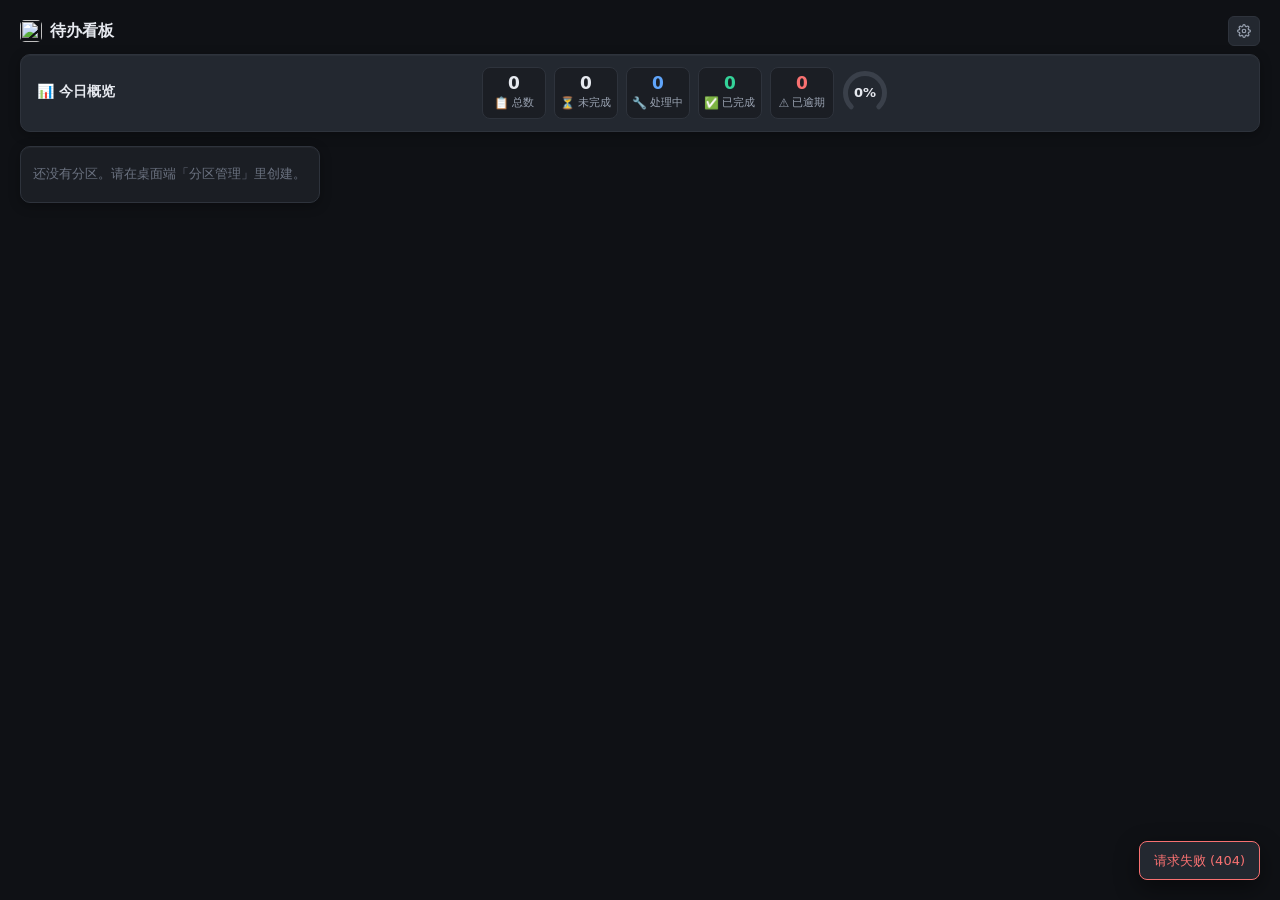
==== frontend/web.html @ a2728dee "feat: 监听地址可配置、删除分区、任务卡版式与配色、README/MCP 收口 - 监听地址可配：默认仅 127.0.0.1，可加 IPv4/IPv6/域名，:: 双栈、0.0.0.0 仅 v4，" ====
<!doctype html>
<html lang="zh-CN">
<head>
<meta charset="utf-8">
<meta name="viewport" content="width=device-width, initial-scale=1">
<title>待办看板</title>
<link rel="stylesheet" href="web.css">
</head>
<body>

<svg width="0" height="0" style="position:absolute" aria-hidden="true">
  <symbol id="i-check" viewBox="0 0 24 24"><path d="M20 6L9 17l-5-5"/></symbol>
  <symbol id="i-chev" viewBox="0 0 24 24"><path d="M6 9l6 6 6-6"/></symbol>
  <symbol id="i-settings" viewBox="0 0 24 24"><circle cx="12" cy="12" r="3"/><path d="M19.4 15a1.65 1.65 0 00.33 1.82l.06.06a2 2 0 11-2.83 2.83l-.06-.06a1.65 1.65 0 00-1.82-.33 1.65 1.65 0 00-1 1.51V21a2 2 0 11-4 0v-.09a1.65 1.65 0 00-1-1.51 1.65 1.65 0 00-1.82.33l-.06.06a2 2 0 11-2.83-2.83l.06-.06a1.65 1.65 0 00.33-1.82 1.65 1.65 0 00-1.51-1H3a2 2 0 110-4h.09a1.65 1.65 0 001.51-1 1.65 1.65 0 00-.33-1.82l-.06-.06a2 2 0 112.83-2.83l.06.06a1.65 1.65 0 001.82.33H9a1.65 1.65 0 001-1.51V3a2 2 0 114 0v.09a1.65 1.65 0 001 1.51 1.65 1.65 0 001.82-.33l.06-.06a2 2 0 112.83 2.83l-.06.06a1.65 1.65 0 00-.33 1.82V9a1.65 1.65 0 001.51 1H21a2 2 0 110 4h-.09a1.65 1.65 0 00-1.51 1z"/></symbol>
  <symbol id="i-plus" viewBox="0 0 24 24"><path d="M12 5v14M5 12h14"/></symbol>
</svg>

<header class="topbar">
  <div class="app"><img src="icon.png" alt="">待办看板</div>
  <div class="spacer"></div>
  <button class="iconbtn" id="btnSettings" title="设置" aria-label="设置"><svg class="i sm"><use href="#i-settings"/></svg></button>
</header>

<section class="overview">
  <div class="ov-head">
    <div class="ov-title">📊 今日概览</div>
    <div class="ov-sub" id="ovDate"></div>
  </div>
  <div class="ov-group">
    <div class="ov-stats">
      <div class="stat"><span class="n" id="cTotal">0</span><span class="l"><span class="em">📋</span>总数</span></div>
      <div class="stat"><span class="n" id="cOpen">0</span><span class="l"><span class="em">⏳</span>未完成</span></div>
      <div class="stat doing"><span class="n" id="cDoing">0</span><span class="l"><span class="em">🔧</span>处理中</span></div>
      <div class="stat done"><span class="n" id="cDone">0</span><span class="l"><span class="em">✅</span>已完成</span></div>
      <div class="stat late"><span class="n" id="cOverdue">0</span><span class="l"><span class="em">⚠️</span>已逾期</span></div>
    </div>
    <div class="ov-progress">
      <div class="ring">
        <svg class="ring-svg" viewBox="0 0 46 46">
          <path class="ring-track" d="M9.21 36.79 A19.5 19.5 0 1 1 36.79 36.79"/>
          <path class="ring-fill" id="ringFill" d=""/>
        </svg>
        <span class="ring-num" id="ringNum">0%</span>
      </div>
    </div>
  </div>
</section>

<main class="board" id="board"></main>
<div class="sentinel" id="sentinel"></div>
<div class="pagefoot" id="pagefoot"></div>

<div class="modal" id="settingsModal" hidden>
  <div class="window">
    <div class="titlebar">
      <div class="app">⚙️ 设置</div>
      <div class="spacer"></div>
      <button class="winbtn close" id="settingsClose" title="关闭">✕</button>
    </div>
    <div class="modal-body">
      <div class="form">
        <div class="formrow">
          <div>
            <div class="secrow-name">🔔 任务完成推送（Bark）</div>
            <div class="secrow-key">任务标记完成时推送到手机；失败不影响任务状态</div>
          </div>
          <button class="switch" id="barkEnabled" role="switch" aria-checked="false"></button>
        </div>
        <div class="field"><label>服务器地址</label><input class="input" id="barkServer" placeholder="https://bark.example.com"></div>
        <div class="field"><label>设备 Key</label><input class="input" id="barkKey" type="password"></div>
        <div class="field"><label>图标 URL（可留空）</label><input class="input" id="barkIcon" placeholder="留空则不带图标"></div>
        <div class="secrow-key" id="barkHint"></div>
        <div class="field"><label>分区管理（删除会连同该分区任务一起删除）</label>
          <div id="sectionAdmin" class="section-admin"></div>
        </div>
        <div class="bark-actions">
          <button class="btn" id="barkTest">📨 发送测试推送</button>
          <button class="btn btn-primary" id="barkSave">保存</button>
        </div>
        <div class="secrow-key" id="versionInfo"></div>
      </div>
    </div>
  </div>
</div>

<div class="toast" id="toast" hidden></div>
<script src="web.js"></script>
</body>
</html>
---- frontend/web.css ----
/* 待办看板 · 浏览器版（token 沿用桌面版） */

:root {
  --bg: #0F1115;
  --surface: #1B1E24;
  --surface-2: #232830;
  --hover: #2B313B;
  --border: #2E333C;
  --border-strong: #3A404A;
  --text: #E6E9EF;
  --text-2: #9AA3B2;
  --text-3: #6B7280;
  --primary: #3B82F6;
  --primary-hover: #60A5FA;
  --primary-soft: rgba(59, 130, 246, 0.16);
  --doing: #60A5FA;
  --doing-soft: rgba(96, 165, 250, 0.16);
  --success: #34D399;
  --danger: #F87171;
  --danger-soft: rgba(248, 113, 113, 0.14);
  --warn: #FBBF24;
  --info: #7DD3FC;
  --radius-card: 10px;
  --radius-btn: 6px;
  --font: "Microsoft YaHei UI", "Microsoft YaHei", system-ui, -apple-system, "Segoe UI", sans-serif;
  color-scheme: dark;
}

* { box-sizing: border-box; }

body {
  margin: 0;
  background: var(--bg);
  color: var(--text);
  font-family: var(--font);
  font-size: 14px;
  line-height: 1.5;
}

[hidden] { display: none !important; }

svg.i { width: 16px; height: 16px; fill: none; stroke: currentColor; stroke-width: 2; stroke-linecap: round; stroke-linejoin: round; flex: none; }
svg.i.sm { width: 14px; height: 14px; }

/* 顶部 */
.topbar {
  display: flex; align-items: center; gap: 10px;
  max-width: 1920px; margin: 0 auto; padding: 16px 20px 8px;
}
.topbar .app { display: flex; align-items: center; gap: 8px; font-size: 16px; font-weight: 600; }
.topbar .app img { width: 22px; height: 22px; border-radius: 5px; }
.topbar .spacer { flex: 1; }
.iconbtn {
  width: 32px; height: 30px; display: grid; place-items: center;
  border: 1px solid var(--border); background: var(--surface-2); color: var(--text-2);
  border-radius: var(--radius-btn); cursor: pointer; transition: background .15s, color .15s;
}
.iconbtn:hover { background: var(--hover); color: var(--text); }

/* 概览 */
.overview {
  display: flex; align-items: center; gap: 12px;
  max-width: 1920px; margin: 0 auto 14px; padding: 12px 16px;
  background: var(--surface-2); border: 1px solid var(--border);
  border-radius: var(--radius-card);
  box-shadow: 0 3px 12px rgba(0,0,0,.3), inset 0 1px 0 rgba(255,255,255,.03);
}
body > .overview { margin-left: 20px; margin-right: 20px; }
@media (min-width: 1960px) {
  body > .overview { max-width: 1920px; margin-left: auto; margin-right: auto; }
}
.ov-head { flex: none; }
.ov-title { font-size: 14px; font-weight: 700; white-space: nowrap; }
.ov-sub { margin-top: 3px; font-size: 12px; color: var(--text-2); white-space: nowrap; }
.ov-group { flex: 1; display: flex; align-items: center; justify-content: center; gap: 8px; min-width: 0; }
.ov-stats { display: flex; gap: 8px; flex: none; flex-wrap: wrap; }
.stat {
  display: flex; flex-direction: column; align-items: center; justify-content: center; gap: 2px;
  width: 64px; height: 52px; border-radius: 8px;
  background: var(--surface); border: 1px solid var(--border);
}
.stat .n { font-size: 17px; font-weight: 700; line-height: 1.1; white-space: nowrap; }
.stat .l { display: flex; align-items: center; gap: 3px; font-size: 11px; color: var(--text-2); white-space: nowrap; }
.stat .l .em { font-size: 12px; }
.stat.doing .n { color: var(--doing); }
.stat.done .n { color: var(--success); }
.stat.late .n { color: var(--danger); }
.ov-progress { flex: none; }
.ring { position: relative; width: 46px; height: 46px; flex: none; }
.ring-svg { width: 46px; height: 46px; display: block; }
.ring-track { fill: none; stroke: var(--border-strong); stroke-width: 5; stroke-linecap: round; }
.ring-fill { fill: none; stroke: var(--primary); stroke-width: 5; stroke-linecap: round; }
.ring-num { position: absolute; inset: 0; display: grid; place-items: center; font-size: 13px; font-weight: 700; }

/* 瀑布流 */
.board {
  display: grid;
  grid-template-columns: 1fr;
  column-gap: 14px; row-gap: 0;
  grid-auto-rows: 1px;
  grid-auto-flow: row dense;
  max-width: 1920px; margin: 0 auto; padding: 0 20px 24px;
  align-items: start;
}
.col {
  background: var(--surface);
  border: 1px solid var(--border);
  border-radius: var(--radius-card);
  overflow: hidden;
  box-shadow: 0 3px 12px rgba(0,0,0,.3), inset 0 1px 0 rgba(255,255,255,.03);
}
.col.dragging { opacity: .45; }

.col-head { background: linear-gradient(90deg, var(--sec-soft, transparent) 0%, #262C35 35%); padding: 10px 12px; border-bottom: 1px solid var(--border); }
.col-head:hover { background: #2C323C; }
.col-row1 { display: flex; align-items: center; gap: 6px; flex-wrap: nowrap; }
.col-row1 .chev { color: var(--text-3); cursor: pointer; transition: transform .15s; }
.col.collapsed .chev { transform: rotate(-90deg); }
.col-name { font-size: 14px; font-weight: 600; white-space: nowrap; overflow: hidden; text-overflow: ellipsis; min-width: 0; flex: 1 1 auto; }
.col-count { font-size: 11px; font-weight: 600; color: var(--text-2); background: var(--hover); padding: 1px 8px; border-radius: 10px; }
.sp-bar { width: 34px; height: 6px; border-radius: 3px; background: var(--hover); overflow: hidden; flex: none; }
.sp-fill { height: 100%; background: var(--primary); }
.col-row1 .grow { display: none; }
.minibtn {
  display: inline-flex; align-items: center; justify-content: center; gap: 4px; flex: none;
  height: 24px; min-width: 24px; padding: 0 6px; border-radius: 12px;
  border: 1px solid var(--border); background: var(--surface-2); color: var(--text-2);
  font-family: inherit; font-size: 12px; cursor: pointer;
}
.minibtn:hover { border-color: var(--primary); color: var(--primary); background: var(--primary-soft); }
.minibtn.on { color: var(--primary); border-color: var(--primary); }
.col-filters { display: flex; align-items: center; gap: 6px; margin-top: 8px; flex-wrap: wrap; }
.filter {
  height: 22px; padding: 0 9px; border-radius: 11px; cursor: pointer;
  border: 1px solid var(--border); background: var(--surface); color: var(--text-2);
  font-family: inherit; font-size: 11px;
}
.filter:hover { color: var(--text); border-color: var(--border-strong); }
.filter.on { background: var(--primary-soft); color: var(--primary); border-color: var(--primary); }

.col-body { padding: 6px 0; }
.col.collapsed .col-body { display: none; }

/* 任务行 */
.task { border-bottom: 1px solid var(--border); border-left: 3px solid var(--sec-color, var(--border-strong)); background: var(--sec-soft, transparent); }
.task:last-child { border-bottom: 0; }
.task-row {
  display: flex; align-items: center; gap: 8px;
  padding: 9px 12px; cursor: pointer; transition: background .15s;
}
.task-row:hover { background: var(--sec-hover, var(--surface-2)); }
.dot { width: 14px; height: 14px; border-radius: 50%; border: 2px solid var(--border-strong); flex: none; }
.dot.doing { border-color: var(--doing); background: var(--doing-soft); }
.dot.done { border-color: var(--success); background: var(--success); }
.task-title { flex: 1; min-width: 0; font-size: 13.5px; font-weight: 600; overflow: hidden; text-overflow: ellipsis; white-space: nowrap; }
.task.done .task-title { color: var(--text-3); text-decoration: line-through; }
.task-date { font-size: 12px; color: var(--text-2); white-space: nowrap; }
.task-date.overdue { color: var(--danger); }
.task-date.today { color: var(--warn); }
.tag { font-size: 11px; padding: 1px 6px; border-radius: 4px; background: var(--primary-soft); color: var(--primary); white-space: nowrap; }
.tag.doing { background: var(--doing-soft); color: var(--doing); }
.tag.done { background: rgba(52, 211, 153, .16); color: var(--success); }
.tag.overdue { background: var(--danger-soft); color: var(--danger); }
.task-row .chev { color: var(--text-3); transition: transform .15s; }
.task.open .task-row .chev { transform: rotate(180deg); }

.task-card {
  padding: 4px 14px 14px; background: var(--surface-2);
  border-top: 1px solid var(--border);
}
.task-card .md { font-size: 13.5px; padding: 8px 0 10px; }
.md h3 { margin: 12px 0 6px; font-size: 13.5px; }
.md h3:first-child { margin-top: 0; }
.md p { margin: 0 0 8px; word-break: break-word; }
.md ul { margin: 0 0 8px; padding-left: 18px; }
.md code { font-family: Consolas, monospace; font-size: 12.5px; background: var(--hover); padding: 1px 5px; border-radius: 4px; }
.md pre { margin: 0 0 8px; padding: 10px 12px; border-radius: 8px; background: #0F1115; border: 1px solid var(--border); overflow: auto; }
.md pre code { background: none; padding: 0; }
.md .empty { color: var(--text-3); }
.card-meta { display: flex; gap: 12px; flex-wrap: wrap; font-size: 12px; color: var(--text-2); margin-bottom: 10px; }
.card-actions { display: flex; gap: 6px; flex-wrap: wrap; }
.btn {
  display: inline-flex; align-items: center; gap: 5px;
  height: 28px; padding: 0 10px; border-radius: var(--radius-btn);
  border: 1px solid var(--border); background: var(--surface); color: var(--text-2);
  font-family: inherit; font-size: 12px; cursor: pointer;
}
.btn:hover { color: var(--text); border-color: var(--border-strong); background: var(--hover); }
.btn.primary { background: var(--primary); border-color: var(--primary); color: #fff; }
.btn.primary:hover { background: var(--primary-hover); border-color: var(--primary-hover); }
.btn.ok:hover { color: var(--success); border-color: var(--success); }
.btn.danger:hover { color: var(--danger); border-color: var(--danger); background: var(--danger-soft); }

.more {
  width: calc(100% - 24px); margin: 6px 12px 10px;
  height: 28px; border-radius: var(--radius-btn); cursor: pointer;
  border: 1px dashed var(--border-strong); background: transparent; color: var(--text-2);
  font-family: inherit; font-size: 12px;
}
.more:hover { color: var(--primary); border-color: var(--primary); }

.empty-col { padding: 18px 12px; text-align: center; color: var(--text-3); font-size: 12.5px; }

.sentinel { height: 1px; }
.pagefoot { text-align: center; color: var(--text-3); font-size: 12px; padding: 0 0 28px; }

/* 模态 */
.modal { position: fixed; inset: 0; z-index: 100; display: flex; align-items: center; justify-content: center; background: rgba(0,0,0,.55); }
.modal .window {
  width: 460px; max-width: calc(100vw - 32px); max-height: calc(100vh - 48px);
  background: var(--surface); border: 1px solid var(--border); border-radius: 12px;
  overflow: hidden; display: flex; flex-direction: column;
  box-shadow: 0 18px 48px rgba(0,0,0,.55);
}
.titlebar {
  height: 38px; display: flex; align-items: center; gap: 8px; flex: none;
  padding: 0 6px 0 12px; background: var(--surface-2); border-bottom: 1px solid var(--border);
}
.titlebar .app { font-size: 13px; font-weight: 600; }
.titlebar .spacer { flex: 1; }
.winbtn {
  width: 30px; height: 26px; display: grid; place-items: center;
  border: 0; background: transparent; color: var(--text-2); border-radius: var(--radius-btn); cursor: pointer;
}
.winbtn:hover { background: var(--danger); color: #fff; }
.modal-body { padding: 16px; overflow: auto; }
.form { display: flex; flex-direction: column; gap: 14px; }
.field { display: flex; flex-direction: column; gap: 6px; }
.field > label { font-size: 12px; color: var(--text-2); font-weight: 600; }
.input {
  width: 100%; font-family: inherit; font-size: 14px; color: var(--text);
  background: var(--surface-2); border: 1px solid var(--border-strong);
  border-radius: var(--radius-btn); padding: 8px 10px;
}
.input:focus { outline: none; border-color: var(--primary); box-shadow: 0 0 0 3px var(--primary-soft); }
.formrow { display: flex; align-items: center; justify-content: space-between; gap: 12px; flex-wrap: wrap; }
.secrow-name { font-size: 14px; font-weight: 600; }
.secrow-key { font-size: 12px; color: var(--text-2); }
.actions { display: flex; gap: 8px; flex-wrap: wrap; }

.switch {
  position: relative; width: 40px; height: 22px; border-radius: 11px; flex: none;
  border: 1px solid var(--border-strong); background: var(--hover); cursor: pointer; padding: 0;
}
.switch::after {
  content: ""; position: absolute; top: 2px; left: 2px; width: 16px; height: 16px;
  border-radius: 50%; background: var(--text-2); transition: transform .15s, background .15s;
}
.switch.on { background: var(--primary); border-color: var(--primary); }
.switch.on::after { transform: translateX(18px); background: #fff; }

.toast {
  position: fixed; right: 20px; bottom: 20px; z-index: 200;
  max-width: 340px; padding: 9px 14px; border-radius: 8px; font-size: 13px;
  background: var(--surface-2); border: 1px solid var(--border-strong); color: var(--text);
  box-shadow: 0 8px 24px rgba(0,0,0,.45); word-break: break-all;
}
.toast.err { border-color: var(--danger); color: var(--danger); }

::-webkit-scrollbar { width: 10px; height: 10px; }
::-webkit-scrollbar-track { background: transparent; }
::-webkit-scrollbar-thumb { background: #333A45; border-radius: 5px; border: 2px solid var(--surface); }
::-webkit-scrollbar-thumb:hover { background: #414A57; }

/* 窄屏 */
@media (max-width: 760px) {
  .overview { flex-direction: column; align-items: stretch; gap: 10px; }
  .ov-group { justify-content: flex-start; }
  .topbar { padding: 12px 14px 6px; }
  .board { padding: 0 14px 20px; }
  body > .overview { margin-left: 14px; margin-right: 14px; }
}

/* Bark 卡片：按钮行贴底部、与输入项同宽右对齐 */
.bark-actions { display: flex; justify-content: flex-end; gap: 8px; width: 100%; margin-top: 2px; }

/* 分区 ID 标识 */
.col-id { font-size: 10.5px; font-weight: 500; color: var(--text-3); flex: none; margin-left: -2px; }

/* 设置里的分区管理 */
.section-admin { display: flex; flex-direction: column; gap: 6px; }
.admin-row { display: flex; align-items: center; gap: 10px; padding: 6px 8px; border: 1px solid var(--border); border-radius: var(--radius-btn); background: var(--surface-2); }
.admin-name { flex: 1; font-size: 13px; min-width: 0; overflow: hidden; text-overflow: ellipsis; white-space: nowrap; }
.admin-id { color: var(--text-3); font-size: 11px; }
.admin-count { font-size: 12px; color: var(--text-2); white-space: nowrap; }
.admin-row .btn { height: 24px; padding: 0 8px; font-size: 12px; }
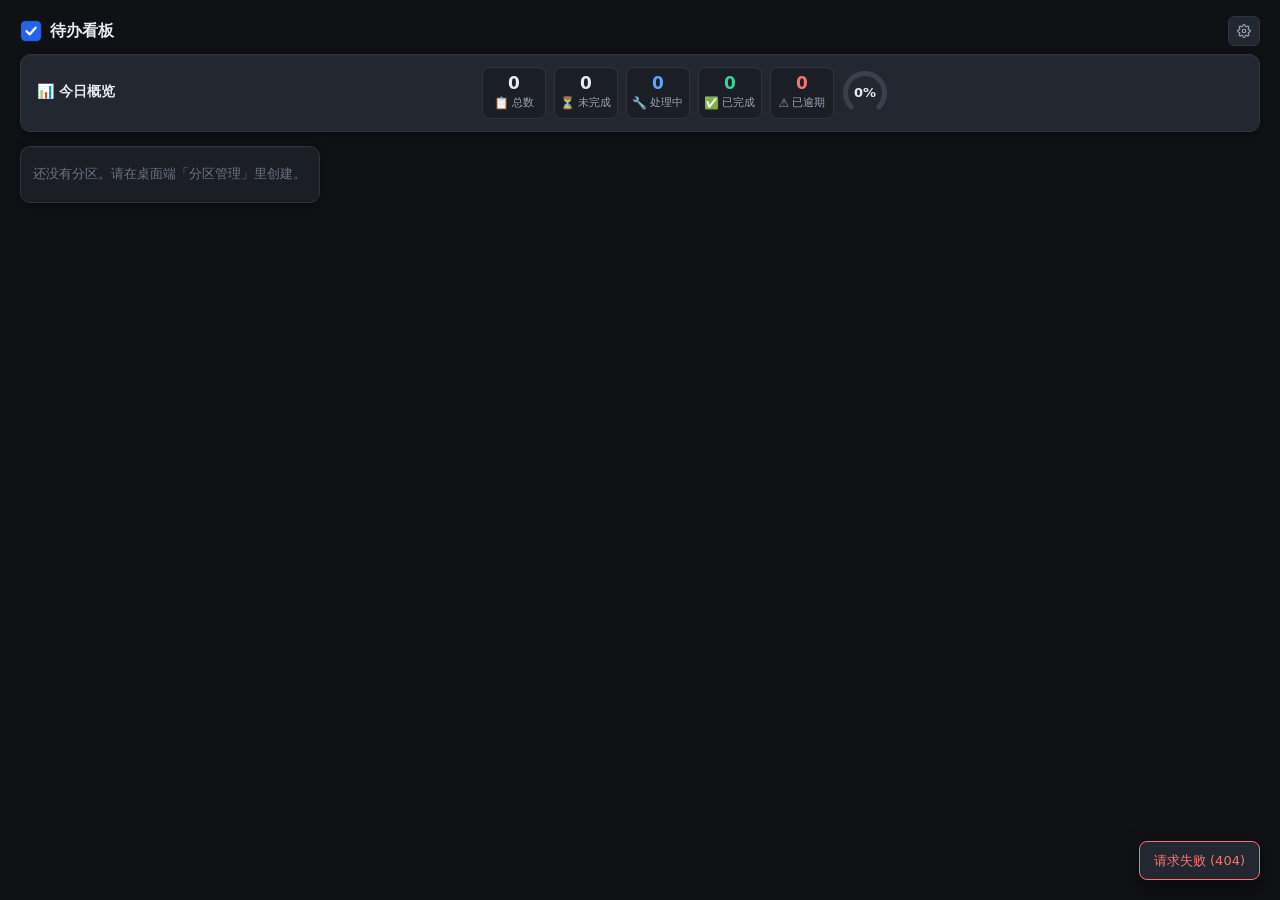
==== commit 43df97fd: "chore: 初始化项目：TodoBoard 待办看板（Go + WebView2 本地待办工具）" ====
--- a/frontend/web.html
+++ b/frontend/web.html
@@ -70,9 +70,6 @@
         <div class="field"><label>设备 Key</label><input class="input" id="barkKey" type="password"></div>
         <div class="field"><label>图标 URL（可留空）</label><input class="input" id="barkIcon" placeholder="留空则不带图标"></div>
         <div class="secrow-key" id="barkHint"></div>
-        <div class="field"><label>分区管理（删除会连同该分区任务一起删除）</label>
-          <div id="sectionAdmin" class="section-admin"></div>
-        </div>
         <div class="bark-actions">
           <button class="btn" id="barkTest">📨 发送测试推送</button>
           <button class="btn btn-primary" id="barkSave">保存</button>
--- a/frontend/web.css
+++ b/frontend/web.css
@@ -111,16 +111,16 @@
 }
 .col.dragging { opacity: .45; }
 
-.col-head { background: linear-gradient(90deg, var(--sec-soft, transparent) 0%, #262C35 35%); padding: 10px 12px; border-bottom: 1px solid var(--border); }
+.col-head { background: #262C35; padding: 10px 12px; border-bottom: 1px solid var(--border); }
 .col-head:hover { background: #2C323C; }
 .col-row1 { display: flex; align-items: center; gap: 6px; flex-wrap: nowrap; }
 .col-row1 .chev { color: var(--text-3); cursor: pointer; transition: transform .15s; }
 .col.collapsed .chev { transform: rotate(-90deg); }
-.col-name { font-size: 14px; font-weight: 600; white-space: nowrap; overflow: hidden; text-overflow: ellipsis; min-width: 0; flex: 1 1 auto; }
+.col-name { font-size: 14px; font-weight: 600; white-space: nowrap; overflow: hidden; text-overflow: ellipsis; min-width: 0; max-width: 42%; }
 .col-count { font-size: 11px; font-weight: 600; color: var(--text-2); background: var(--hover); padding: 1px 8px; border-radius: 10px; }
 .sp-bar { width: 34px; height: 6px; border-radius: 3px; background: var(--hover); overflow: hidden; flex: none; }
 .sp-fill { height: 100%; background: var(--primary); }
-.col-row1 .grow { display: none; }
+.col-row1 .grow { flex: 1; }
 .minibtn {
   display: inline-flex; align-items: center; justify-content: center; gap: 4px; flex: none;
   height: 24px; min-width: 24px; padding: 0 6px; border-radius: 12px;
@@ -142,13 +142,13 @@
 .col.collapsed .col-body { display: none; }
 
 /* 任务行 */
-.task { border-bottom: 1px solid var(--border); border-left: 3px solid var(--sec-color, var(--border-strong)); background: var(--sec-soft, transparent); }
+.task { border-bottom: 1px solid var(--border); }
 .task:last-child { border-bottom: 0; }
 .task-row {
   display: flex; align-items: center; gap: 8px;
   padding: 9px 12px; cursor: pointer; transition: background .15s;
 }
-.task-row:hover { background: var(--sec-hover, var(--surface-2)); }
+.task-row:hover { background: var(--surface-2); }
 .dot { width: 14px; height: 14px; border-radius: 50%; border: 2px solid var(--border-strong); flex: none; }
 .dot.doing { border-color: var(--doing); background: var(--doing-soft); }
 .dot.done { border-color: var(--success); background: var(--success); }
@@ -273,14 +273,3 @@
 
 /* Bark 卡片：按钮行贴底部、与输入项同宽右对齐 */
 .bark-actions { display: flex; justify-content: flex-end; gap: 8px; width: 100%; margin-top: 2px; }
-
-/* 分区 ID 标识 */
-.col-id { font-size: 10.5px; font-weight: 500; color: var(--text-3); flex: none; margin-left: -2px; }
-
-/* 设置里的分区管理 */
-.section-admin { display: flex; flex-direction: column; gap: 6px; }
-.admin-row { display: flex; align-items: center; gap: 10px; padding: 6px 8px; border: 1px solid var(--border); border-radius: var(--radius-btn); background: var(--surface-2); }
-.admin-name { flex: 1; font-size: 13px; min-width: 0; overflow: hidden; text-overflow: ellipsis; white-space: nowrap; }
-.admin-id { color: var(--text-3); font-size: 11px; }
-.admin-count { font-size: 12px; color: var(--text-2); white-space: nowrap; }
-.admin-row .btn { height: 24px; padding: 0 8px; font-size: 12px; }
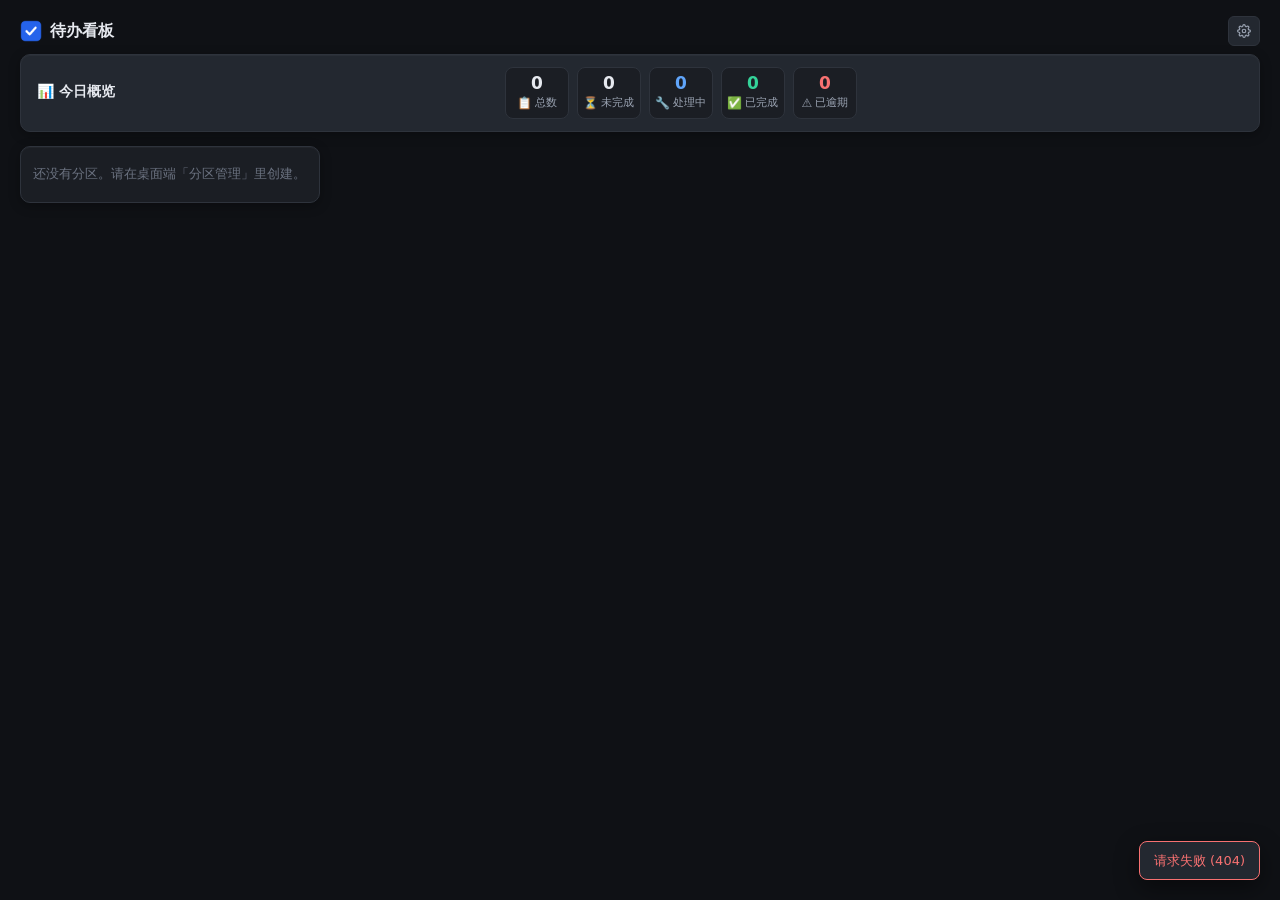
==== commit 3fea262a: "feat: 前端改定时轮询、间隔可配，操作与首次启动立即刷新 服务端新增 poll.go（settings.json 存 poll_interval_sec，默认 5、1-300，GET /api/s" ====
--- a/frontend/web.html
+++ b/frontend/web.html
@@ -70,6 +70,19 @@
         <div class="field"><label>设备 Key</label><input class="input" id="barkKey" type="password"></div>
         <div class="field"><label>图标 URL（可留空）</label><input class="input" id="barkIcon" placeholder="留空则不带图标"></div>
         <div class="secrow-key" id="barkHint"></div>
+        <div class="field"><label>分区管理（删除会连同该分区任务一起删除）</label>
+          <div id="sectionAdmin" class="section-admin"></div>
+        </div>
+        <div class="formrow">
+          <div>
+            <div class="secrow-name">🔄 自动刷新间隔</div>
+            <div class="secrow-key">前端每隔多少秒拉一次数据（1–300 秒，默认 5）</div>
+          </div>
+          <div class="actions">
+            <input class="input" id="pollSec" type="number" min="1" max="300" style="width:96px">
+            <button class="btn" id="pollSave">保存</button>
+          </div>
+        </div>
         <div class="bark-actions">
           <button class="btn" id="barkTest">📨 发送测试推送</button>
           <button class="btn btn-primary" id="barkSave">保存</button>
--- a/frontend/web.css
+++ b/frontend/web.css
@@ -86,7 +86,8 @@
 .stat.done .n { color: var(--success); }
 .stat.late .n { color: var(--danger); }
 .ov-progress { flex: none; }
-.ring { position: relative; width: 46px; height: 46px; flex: none; }
+/* 暂时隐藏 3/4 圆环（手机端溢出），勿删：DOM 与 .ring-svg/.ring-track/.ring-fill/.ring-num 样式保留 */
+.ring { display: none; position: relative; width: 46px; height: 46px; flex: none; }
 .ring-svg { width: 46px; height: 46px; display: block; }
 .ring-track { fill: none; stroke: var(--border-strong); stroke-width: 5; stroke-linecap: round; }
 .ring-fill { fill: none; stroke: var(--primary); stroke-width: 5; stroke-linecap: round; }
@@ -111,16 +112,16 @@
 }
 .col.dragging { opacity: .45; }
 
-.col-head { background: #262C35; padding: 10px 12px; border-bottom: 1px solid var(--border); }
+.col-head { background: linear-gradient(90deg, var(--sec-soft, transparent) 0%, #262C35 35%); padding: 10px 12px; border-bottom: 1px solid var(--border); }
 .col-head:hover { background: #2C323C; }
 .col-row1 { display: flex; align-items: center; gap: 6px; flex-wrap: nowrap; }
 .col-row1 .chev { color: var(--text-3); cursor: pointer; transition: transform .15s; }
 .col.collapsed .chev { transform: rotate(-90deg); }
-.col-name { font-size: 14px; font-weight: 600; white-space: nowrap; overflow: hidden; text-overflow: ellipsis; min-width: 0; max-width: 42%; }
+.col-name { font-size: 14px; font-weight: 600; white-space: nowrap; overflow: hidden; text-overflow: ellipsis; min-width: 0; flex: 1 1 auto; }
 .col-count { font-size: 11px; font-weight: 600; color: var(--text-2); background: var(--hover); padding: 1px 8px; border-radius: 10px; }
 .sp-bar { width: 34px; height: 6px; border-radius: 3px; background: var(--hover); overflow: hidden; flex: none; }
 .sp-fill { height: 100%; background: var(--primary); }
-.col-row1 .grow { flex: 1; }
+.col-row1 .grow { display: none; }
 .minibtn {
   display: inline-flex; align-items: center; justify-content: center; gap: 4px; flex: none;
   height: 24px; min-width: 24px; padding: 0 6px; border-radius: 12px;
@@ -142,13 +143,13 @@
 .col.collapsed .col-body { display: none; }
 
 /* 任务行 */
-.task { border-bottom: 1px solid var(--border); }
+.task { border-bottom: 1px solid var(--border); border-left: 3px solid var(--sec-color, var(--border-strong)); background: var(--sec-soft, transparent); }
 .task:last-child { border-bottom: 0; }
 .task-row {
   display: flex; align-items: center; gap: 8px;
   padding: 9px 12px; cursor: pointer; transition: background .15s;
 }
-.task-row:hover { background: var(--surface-2); }
+.task-row:hover { background: var(--sec-hover, var(--surface-2)); }
 .dot { width: 14px; height: 14px; border-radius: 50%; border: 2px solid var(--border-strong); flex: none; }
 .dot.doing { border-color: var(--doing); background: var(--doing-soft); }
 .dot.done { border-color: var(--success); background: var(--success); }
@@ -206,11 +207,15 @@
 
 /* 模态 */
 .modal { position: fixed; inset: 0; z-index: 100; display: flex; align-items: center; justify-content: center; background: rgba(0,0,0,.55); }
+/* 设置弹层：手机端直接满屏（不留边、不圆角），内部滚动不出横向滚动条 */
 .modal .window {
-  width: 460px; max-width: calc(100vw - 32px); max-height: calc(100vh - 48px);
-  background: var(--surface); border: 1px solid var(--border); border-radius: 12px;
+  position: fixed; inset: 0;
+  width: auto; height: auto;
+  max-width: none; max-height: none; min-width: 0;
+  border-radius: 0; border: 0;
+  background: var(--surface);
   overflow: hidden; display: flex; flex-direction: column;
-  box-shadow: 0 18px 48px rgba(0,0,0,.55);
+  box-shadow: none;
 }
 .titlebar {
   height: 38px; display: flex; align-items: center; gap: 8px; flex: none;
@@ -223,17 +228,17 @@
   border: 0; background: transparent; color: var(--text-2); border-radius: var(--radius-btn); cursor: pointer;
 }
 .winbtn:hover { background: var(--danger); color: #fff; }
-.modal-body { padding: 16px; overflow: auto; }
-.form { display: flex; flex-direction: column; gap: 14px; }
-.field { display: flex; flex-direction: column; gap: 6px; }
+.modal-body { padding: 16px; flex: 1; min-height: 0; min-width: 0; width: 100%; overflow-y: auto; overflow-x: hidden; }
+.form { display: flex; flex-direction: column; gap: 14px; min-width: 0; }
+.field { display: flex; flex-direction: column; gap: 6px; min-width: 0; }
 .field > label { font-size: 12px; color: var(--text-2); font-weight: 600; }
 .input {
-  width: 100%; font-family: inherit; font-size: 14px; color: var(--text);
+  width: 100%; max-width: 100%; min-width: 0; font-family: inherit; font-size: 14px; color: var(--text);
   background: var(--surface-2); border: 1px solid var(--border-strong);
   border-radius: var(--radius-btn); padding: 8px 10px;
 }
 .input:focus { outline: none; border-color: var(--primary); box-shadow: 0 0 0 3px var(--primary-soft); }
-.formrow { display: flex; align-items: center; justify-content: space-between; gap: 12px; flex-wrap: wrap; }
+.formrow { display: flex; align-items: center; justify-content: space-between; gap: 12px; flex-wrap: wrap; min-width: 0; }
 .secrow-name { font-size: 14px; font-weight: 600; }
 .secrow-key { font-size: 12px; color: var(--text-2); }
 .actions { display: flex; gap: 8px; flex-wrap: wrap; }
@@ -273,3 +278,14 @@
 
 /* Bark 卡片：按钮行贴底部、与输入项同宽右对齐 */
 .bark-actions { display: flex; justify-content: flex-end; gap: 8px; width: 100%; margin-top: 2px; }
+
+/* 分区 ID 标识 */
+.col-id { font-size: 10.5px; font-weight: 500; color: var(--text-3); flex: none; margin-left: -2px; }
+
+/* 设置里的分区管理 */
+.section-admin { display: flex; flex-direction: column; gap: 6px; }
+.admin-row { display: flex; align-items: center; gap: 10px; min-width: 0; padding: 6px 8px; border: 1px solid var(--border); border-radius: var(--radius-btn); background: var(--surface-2); }
+.admin-name { flex: 1; font-size: 13px; min-width: 0; overflow: hidden; text-overflow: ellipsis; white-space: nowrap; }
+.admin-id { color: var(--text-3); font-size: 11px; }
+.admin-count { font-size: 12px; color: var(--text-2); white-space: nowrap; }
+.admin-row .btn { height: 24px; padding: 0 8px; font-size: 12px; }
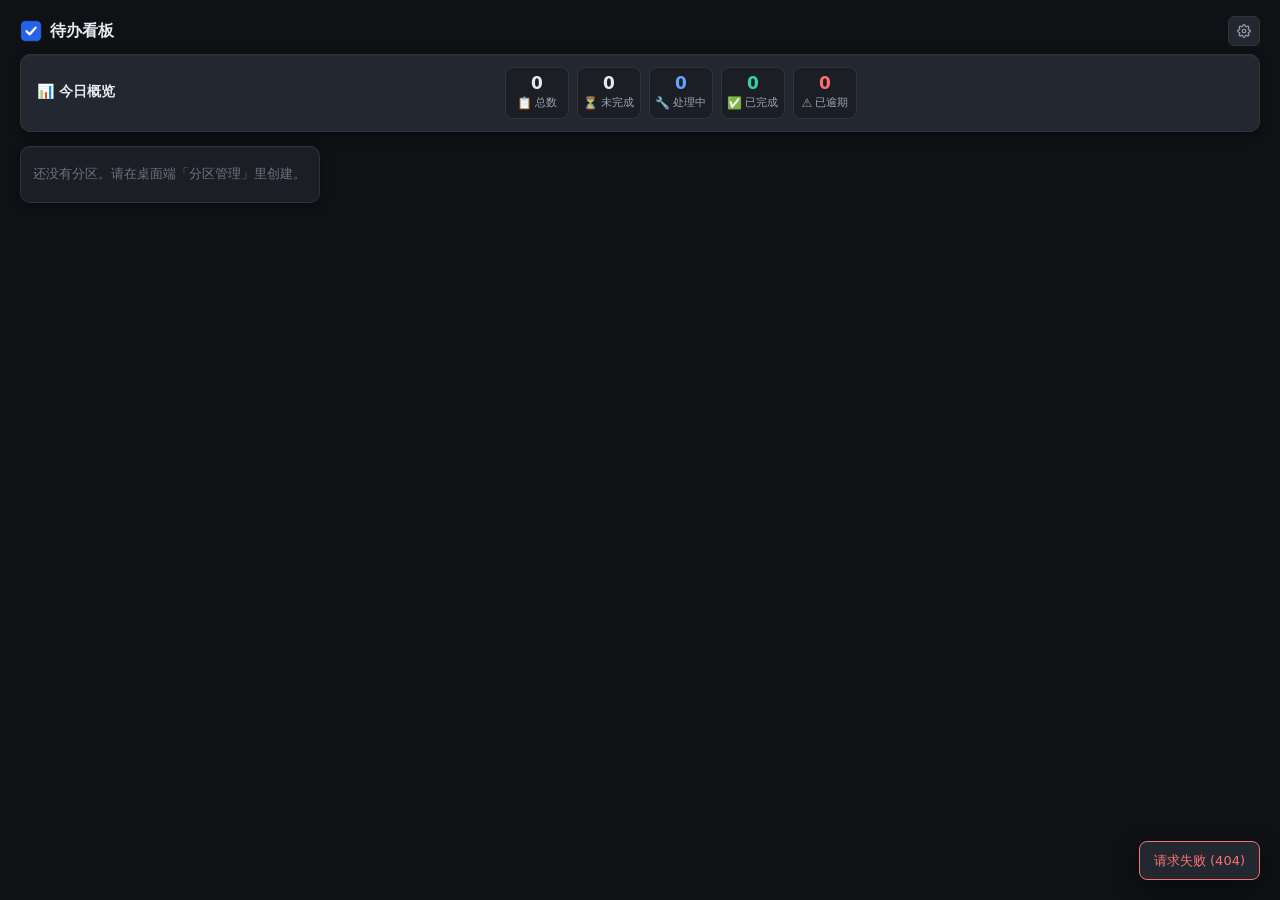
==== commit f1921b32: "fix(web): 浏览器版改「根不滚、内层滚」，根治 iOS 下拉卡住 - html/body 锁 height:100% + overflow:hidden，内容包进 .scroll-root 自" ====
--- a/frontend/web.html
+++ b/frontend/web.html
@@ -14,6 +14,8 @@
   <symbol id="i-settings" viewBox="0 0 24 24"><circle cx="12" cy="12" r="3"/><path d="M19.4 15a1.65 1.65 0 00.33 1.82l.06.06a2 2 0 11-2.83 2.83l-.06-.06a1.65 1.65 0 00-1.82-.33 1.65 1.65 0 00-1 1.51V21a2 2 0 11-4 0v-.09a1.65 1.65 0 00-1-1.51 1.65 1.65 0 00-1.82.33l-.06.06a2 2 0 11-2.83-2.83l.06-.06a1.65 1.65 0 00.33-1.82 1.65 1.65 0 00-1.51-1H3a2 2 0 110-4h.09a1.65 1.65 0 001.51-1 1.65 1.65 0 00-.33-1.82l-.06-.06a2 2 0 112.83-2.83l.06.06a1.65 1.65 0 001.82.33H9a1.65 1.65 0 001-1.51V3a2 2 0 114 0v.09a1.65 1.65 0 001 1.51 1.65 1.65 0 001.82-.33l.06-.06a2 2 0 112.83 2.83l-.06.06a1.65 1.65 0 00-.33 1.82V9a1.65 1.65 0 001.51 1H21a2 2 0 110 4h-.09a1.65 1.65 0 00-1.51 1z"/></symbol>
   <symbol id="i-plus" viewBox="0 0 24 24"><path d="M12 5v14M5 12h14"/></symbol>
 </svg>
+
+<div class="scroll-root" id="scrollRoot">
 
 <header class="topbar">
   <div class="app"><img src="icon.png" alt="">待办看板</div>
@@ -49,6 +51,8 @@
 <main class="board" id="board"></main>
 <div class="sentinel" id="sentinel"></div>
 <div class="pagefoot" id="pagefoot"></div>
+
+</div>
 
 <div class="modal" id="settingsModal" hidden>
   <div class="window">
--- a/frontend/web.css
+++ b/frontend/web.css
@@ -28,8 +28,22 @@
 
 * { box-sizing: border-box; }
 
+/* 根不滚、内层滚：iOS 上 overscroll-behavior 在 html/body 这种根滚动器上不可靠，
+   所以把滚动交给 .scroll-root（普通滚动容器），html/body 固定高度、不滚。 */
+html, body { height: 100%; overflow: hidden; }
+
+.scroll-root {
+  height: 100%;
+  overflow-y: auto;
+  overflow-x: hidden;
+  -webkit-overflow-scrolling: touch;
+  overscroll-behavior-y: contain;
+}
+
 body {
   margin: 0;
+  /* 手机端不回弹 */
+  overscroll-behavior-y: none;
   background: var(--bg);
   color: var(--text);
   font-family: var(--font);
@@ -65,9 +79,9 @@
   border-radius: var(--radius-card);
   box-shadow: 0 3px 12px rgba(0,0,0,.3), inset 0 1px 0 rgba(255,255,255,.03);
 }
-body > .overview { margin-left: 20px; margin-right: 20px; }
+.scroll-root > .overview { margin-left: 20px; margin-right: 20px; }
 @media (min-width: 1960px) {
-  body > .overview { max-width: 1920px; margin-left: auto; margin-right: auto; }
+  .scroll-root > .overview { max-width: 1920px; margin-left: auto; margin-right: auto; }
 }
 .ov-head { flex: none; }
 .ov-title { font-size: 14px; font-weight: 700; white-space: nowrap; }
@@ -273,7 +287,7 @@
   .ov-group { justify-content: flex-start; }
   .topbar { padding: 12px 14px 6px; }
   .board { padding: 0 14px 20px; }
-  body > .overview { margin-left: 14px; margin-right: 14px; }
+  .scroll-root > .overview { margin-left: 14px; margin-right: 14px; }
 }
 
 /* Bark 卡片：按钮行贴底部、与输入项同宽右对齐 */
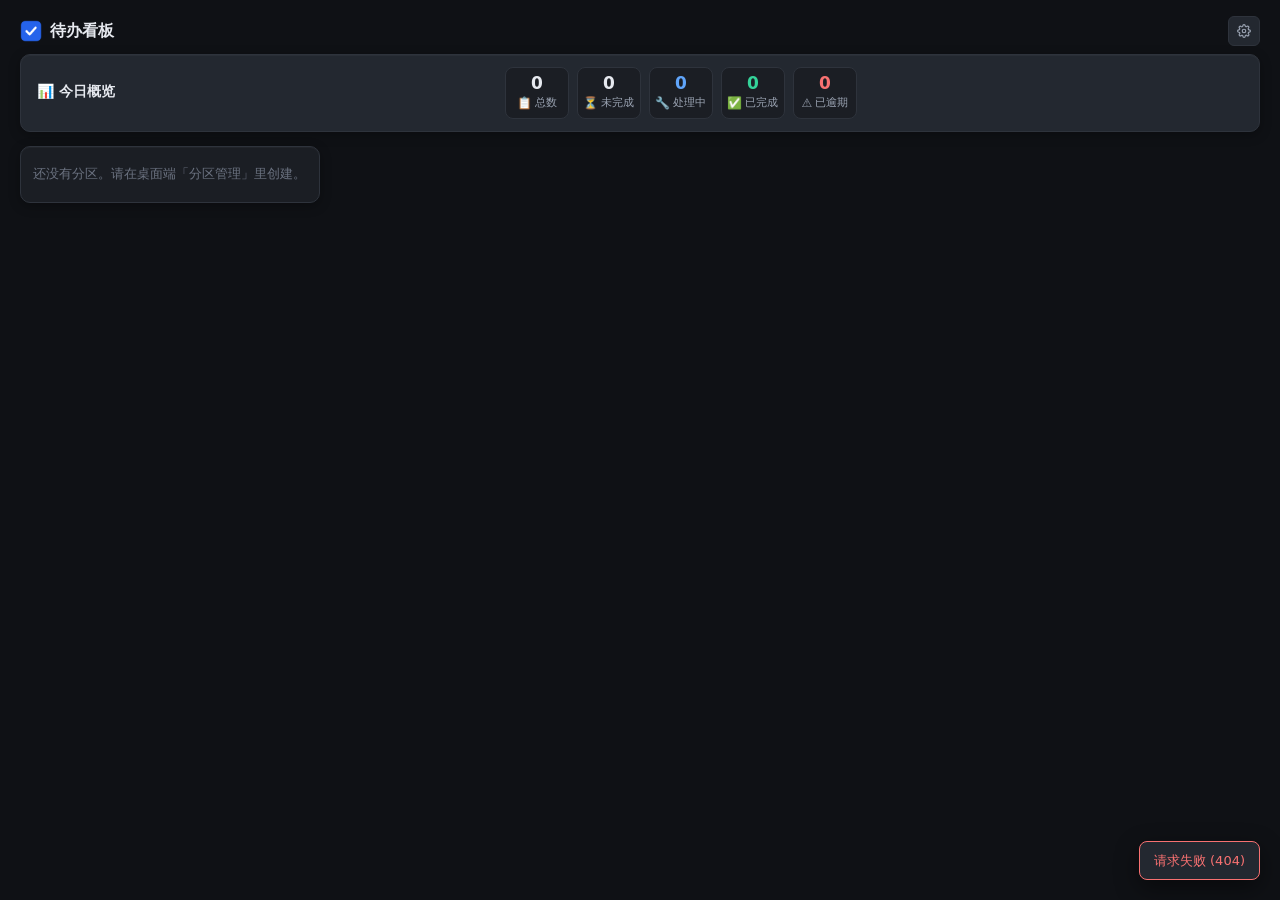
==== commit 23e7332f: "feat: Pager 连接显示归属与间隔；清理 pager 过时代码 - 列表显示「团队名 - 成员名」/ 单聊会话名（查 /api/teams 与 /api/conversations，60s 缓" ====
--- a/frontend/web.html
+++ b/frontend/web.html
@@ -75,6 +75,9 @@
         <div class="field"><label>图标 URL（可留空）</label><input class="input" id="barkIcon" placeholder="留空则不带图标"></div>
         <div class="secrow-key" id="barkHint"></div>
         <div class="field"><label>分区管理（删除会连同该分区任务一起删除）</label>
+          <div class="mon-actions" style="justify-content:flex-start;margin-bottom:8px">
+            <button class="btn danger" id="monClearAll" style="color:var(--danger);border-color:var(--danger);background:var(--danger-soft)">清除全部 Pager 连接</button>
+          </div>
           <div id="sectionAdmin" class="section-admin"></div>
         </div>
         <div class="formrow">
@@ -85,6 +88,19 @@
           <div class="actions">
             <input class="input" id="pollSec" type="number" min="1" max="300" style="width:96px">
             <button class="btn" id="pollSave">保存</button>
+          </div>
+        </div>
+        <div class="field"><label>💡 Pager 推送（AIONUI HELPER）</label>
+          <input class="input" id="aionHelperPath" placeholder="helper 可执行文件完整路径，例如 C:\...\aioncore.exe">
+          <button class="btn" id="aionSave" style="margin-top:8px">保存</button>
+        </div>
+        <div class="formrow">
+          <div>
+            <div class="secrow-name">⏱ 跳过重试间隔</div>
+            <div class="secrow-key">推送失败后静默重试的间隔（5–3600 秒，默认 60）</div>
+          </div>
+          <div class="actions">
+            <input class="input" id="aionSkipSec" type="number" min="5" max="3600" style="width:96px">
           </div>
         </div>
         <div class="bark-actions">
--- a/frontend/web.css
+++ b/frontend/web.css
@@ -302,4 +302,25 @@
 .admin-name { flex: 1; font-size: 13px; min-width: 0; overflow: hidden; text-overflow: ellipsis; white-space: nowrap; }
 .admin-id { color: var(--text-3); font-size: 11px; }
 .admin-count { font-size: 12px; color: var(--text-2); white-space: nowrap; }
-.admin-row .btn { height: 24px; padding: 0 8px; font-size: 12px; }
+.admin-row .btn { height: 24px; padding: 0 8px; font-size: 12px; }
+
+/* ---- 盯盘（T127）---- */
+.mon-badge {
+  font-size: 11.5px; line-height: 16px; padding: 0 6px; flex: none;
+  color: var(--text-3); background: var(--hover);
+  border: 1px solid var(--border); border-radius: 999px; white-space: nowrap;
+}
+.mon-admin { margin-top: 8px; padding-top: 8px; border-top: 1px dashed var(--border); display: flex; flex-direction: column; gap: 6px; }
+.mon-head { display: flex; align-items: center; gap: 8px; font-size: 12px; color: var(--text-2); }
+.mon-row { display: flex; align-items: center; gap: 8px; font-size: 12px; min-width: 0; }
+.mon-name { flex: 1 1 auto; min-width: 0; overflow: hidden; text-overflow: ellipsis; white-space: nowrap; }
+.mon-meta { color: var(--text-3); white-space: nowrap; flex: none; }
+.mon-status { font-variant-numeric: tabular-nums; padding: 0 6px; border-radius: 999px; border: 1px solid var(--border); color: var(--text-3); white-space: nowrap; flex: none; }
+.mon-status.ok { color: #34D399; border-color: rgba(52, 211, 153, .45); background: rgba(52, 211, 153, .12); }
+.mon-status.err { color: #F87171; border-color: rgba(248, 113, 113, .45); background: rgba(248, 113, 113, .12); }
+.mon-actions { display: flex; gap: 8px; justify-content: flex-end; flex-wrap: wrap; }
+
+/* 盯盘行：窄屏时元信息不挤爆名称（名称保底 96px，其余可压缩） */
+.mon-row { flex-wrap: nowrap; }
+.mon-name { min-width: 96px; }
+.mon-row .mon-meta { font-size: 11.5px; }
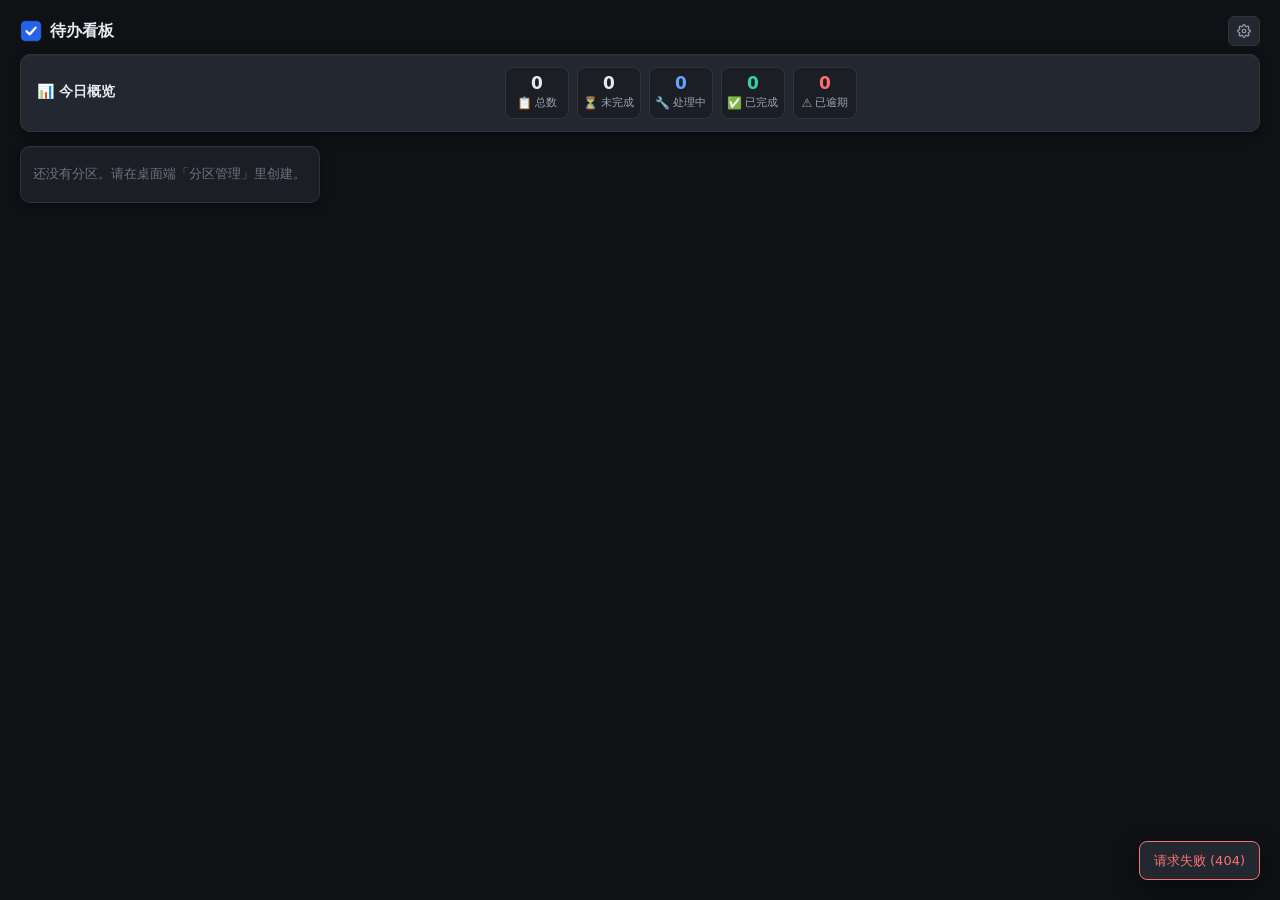
==== commit 8ab79453: "feat: Pager 推送改直连消息端点，设置页与端口收口 - 推送不再经 AIONUI HELPER：主程序直接 POST 团队/单聊消息端点，带三个 AIONUI 头、body 只有 conte" ====
--- a/frontend/web.html
+++ b/frontend/web.html
@@ -63,17 +63,54 @@
     </div>
     <div class="modal-body">
       <div class="form">
-        <div class="formrow">
-          <div>
-            <div class="secrow-name">🔔 任务完成推送（Bark）</div>
-            <div class="secrow-key">任务标记完成时推送到手机；失败不影响任务状态</div>
+        <div class="sec-card">
+          <div class="sec-card-head">
+            <div>
+              <div class="secrow-name">🔧 AionUI 推送设置</div>
+              <div class="secrow-key">Pager 推送由主程序直连 AionUI 消息接口发送；连接由 Pager 注册时上报。</div>
+            </div>
           </div>
-          <button class="switch" id="barkEnabled" role="switch" aria-checked="false"></button>
+
+          <div class="sec-card-row">
+            <span class="sec-card-label">跳过重试间隔（秒）</span>
+            <input class="input" id="aionSkipSec" type="number" min="5" max="3600" style="max-width:120px">
+          </div>
+
+          <div class="sec-card-foot">
+            <button class="btn btn-primary" id="aionSave">保存</button>
+          </div>
         </div>
-        <div class="field"><label>服务器地址</label><input class="input" id="barkServer" placeholder="https://bark.example.com"></div>
-        <div class="field"><label>设备 Key</label><input class="input" id="barkKey" type="password"></div>
-        <div class="field"><label>图标 URL（可留空）</label><input class="input" id="barkIcon" placeholder="留空则不带图标"></div>
-        <div class="secrow-key" id="barkHint"></div>
+
+        <div class="sec-card">
+          <div class="sec-card-head">
+            <div>
+              <div class="secrow-name">🔔 Bark 推送</div>
+              <div class="secrow-key">任务标记完成时推送到手机；失败不影响任务状态</div>
+            </div>
+            <button class="switch" id="barkEnabled" role="switch" aria-checked="false"></button>
+          </div>
+          <div class="sec-card-row">
+            <span class="sec-card-label">服务器地址</span>
+            <input class="input" id="barkServer" placeholder="https://bark.example.com">
+          </div>
+          <div class="sec-card-row">
+            <span class="sec-card-label">设备 Key</span>
+            <input class="input" id="barkKey" type="password">
+          </div>
+          <div class="sec-card-row">
+            <span class="sec-card-label">图标 URL（可留空）</span>
+            <input class="input" id="barkIcon" placeholder="留空则不带图标">
+          </div>
+          <div class="sec-card-row">
+            <span class="sec-card-label"></span>
+            <div class="secrow-key" id="barkHint" style="flex:1 1 auto"></div>
+          </div>
+          <div class="sec-card-foot">
+            <button class="btn" id="barkTest">📨 发送测试推送</button>
+            <button class="btn btn-primary" id="barkSave">保存</button>
+          </div>
+        </div>
+
         <div class="field"><label>分区管理（删除会连同该分区任务一起删除）</label>
           <div class="mon-actions" style="justify-content:flex-start;margin-bottom:8px">
             <button class="btn danger" id="monClearAll" style="color:var(--danger);border-color:var(--danger);background:var(--danger-soft)">清除全部 Pager 连接</button>
@@ -90,23 +127,6 @@
             <button class="btn" id="pollSave">保存</button>
           </div>
         </div>
-        <div class="field"><label>💡 Pager 推送（AIONUI HELPER）</label>
-          <input class="input" id="aionHelperPath" placeholder="helper 可执行文件完整路径，例如 C:\...\aioncore.exe">
-          <button class="btn" id="aionSave" style="margin-top:8px">保存</button>
-        </div>
-        <div class="formrow">
-          <div>
-            <div class="secrow-name">⏱ 跳过重试间隔</div>
-            <div class="secrow-key">推送失败后静默重试的间隔（5–3600 秒，默认 60）</div>
-          </div>
-          <div class="actions">
-            <input class="input" id="aionSkipSec" type="number" min="5" max="3600" style="width:96px">
-          </div>
-        </div>
-        <div class="bark-actions">
-          <button class="btn" id="barkTest">📨 发送测试推送</button>
-          <button class="btn btn-primary" id="barkSave">保存</button>
-        </div>
         <div class="secrow-key" id="versionInfo"></div>
       </div>
     </div>
--- a/frontend/web.css
+++ b/frontend/web.css
@@ -167,7 +167,7 @@
 .dot { width: 14px; height: 14px; border-radius: 50%; border: 2px solid var(--border-strong); flex: none; }
 .dot.doing { border-color: var(--doing); background: var(--doing-soft); }
 .dot.done { border-color: var(--success); background: var(--success); }
-.task-title { flex: 1; min-width: 0; font-size: 13.5px; font-weight: 600; overflow: hidden; text-overflow: ellipsis; white-space: nowrap; }
+.task-title { flex: 1; min-width: 0; font-size: 13.5px; font-weight: 600; line-height: 1.45; white-space: normal; overflow-wrap: anywhere; word-break: break-word; }
 .task.done .task-title { color: var(--text-3); text-decoration: line-through; }
 .task-date { font-size: 12px; color: var(--text-2); white-space: nowrap; }
 .task-date.overdue { color: var(--danger); }
@@ -323,4 +323,23 @@
 /* 盯盘行：窄屏时元信息不挤爆名称（名称保底 96px，其余可压缩） */
 .mon-row { flex-wrap: nowrap; }
 .mon-name { min-width: 96px; }
-.mon-row .mon-meta { font-size: 11.5px; }+.mon-row .mon-meta { font-size: 11.5px; }
+
+/* 设置页卡片：一个 Section 一张卡，卡内多行（T145） */
+.sec-card { display: flex; flex-direction: column; align-items: stretch; gap: 0; }
+.sec-card-head { display: flex; align-items: center; gap: 10px; padding-bottom: 10px; }
+.sec-card-head > div:first-child { flex: 1 1 auto; min-width: 0; }
+.sec-card-row { display: flex; flex-direction: column; align-items: stretch; gap: 6px; padding: 8px 0; min-width: 0; }
+.sec-card-label { flex: none; width: auto; font-size: 12px; font-weight: 600; color: var(--text-2); }
+.sec-card-row .input { flex: 1 1 auto; min-width: 0; }
+.sec-card-foot { display: flex; justify-content: flex-end; gap: 8px; padding-top: 10px; }
+
+/* 设置页卡片外观（web 版没有 .secrow，需要自己上边框） */
+.sec-card { background: var(--surface); border: 1px solid var(--border); border-radius: var(--radius-card); padding: 12px 14px; margin-bottom: 12px; }
+
+/* 分区头右侧计数组：#ID / 📋 N / 💡 N 统一字号行高、同基线、靠右 */
+.head-meta { display: inline-flex; align-items: center; gap: 6px; flex: none; }
+.head-meta > span { display: inline-flex; align-items: center; justify-content: center; height: 18px; line-height: 18px; font-size: 12px; }
+.head-meta > .section-id, .head-meta > .col-id { font-size: 12px; font-weight: 500; color: var(--text-3); }
+.head-meta > .section-count, .head-meta > .col-count { font-size: 12px; font-weight: 600; padding: 0 6px; border-radius: 9px; }
+.head-meta > .mon-badge { font-size: 12px; line-height: 18px; padding: 0 6px; }
